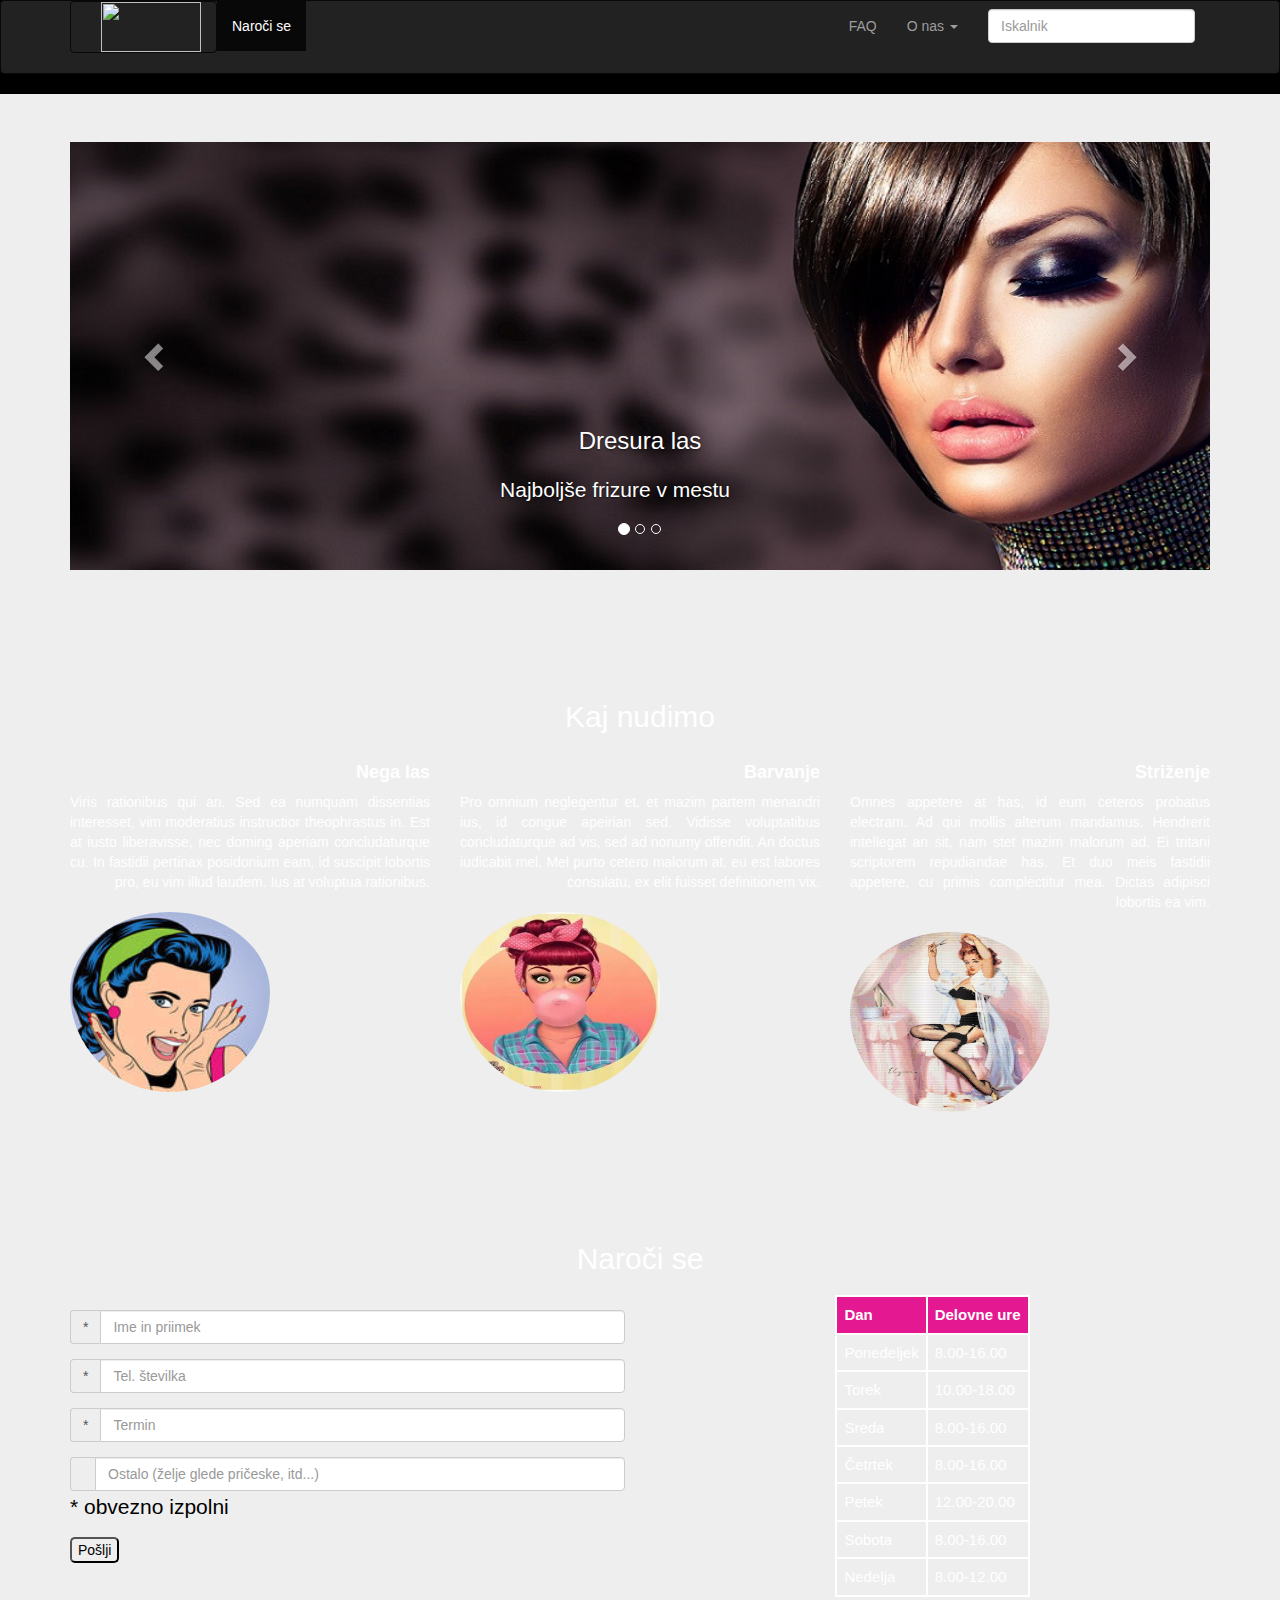
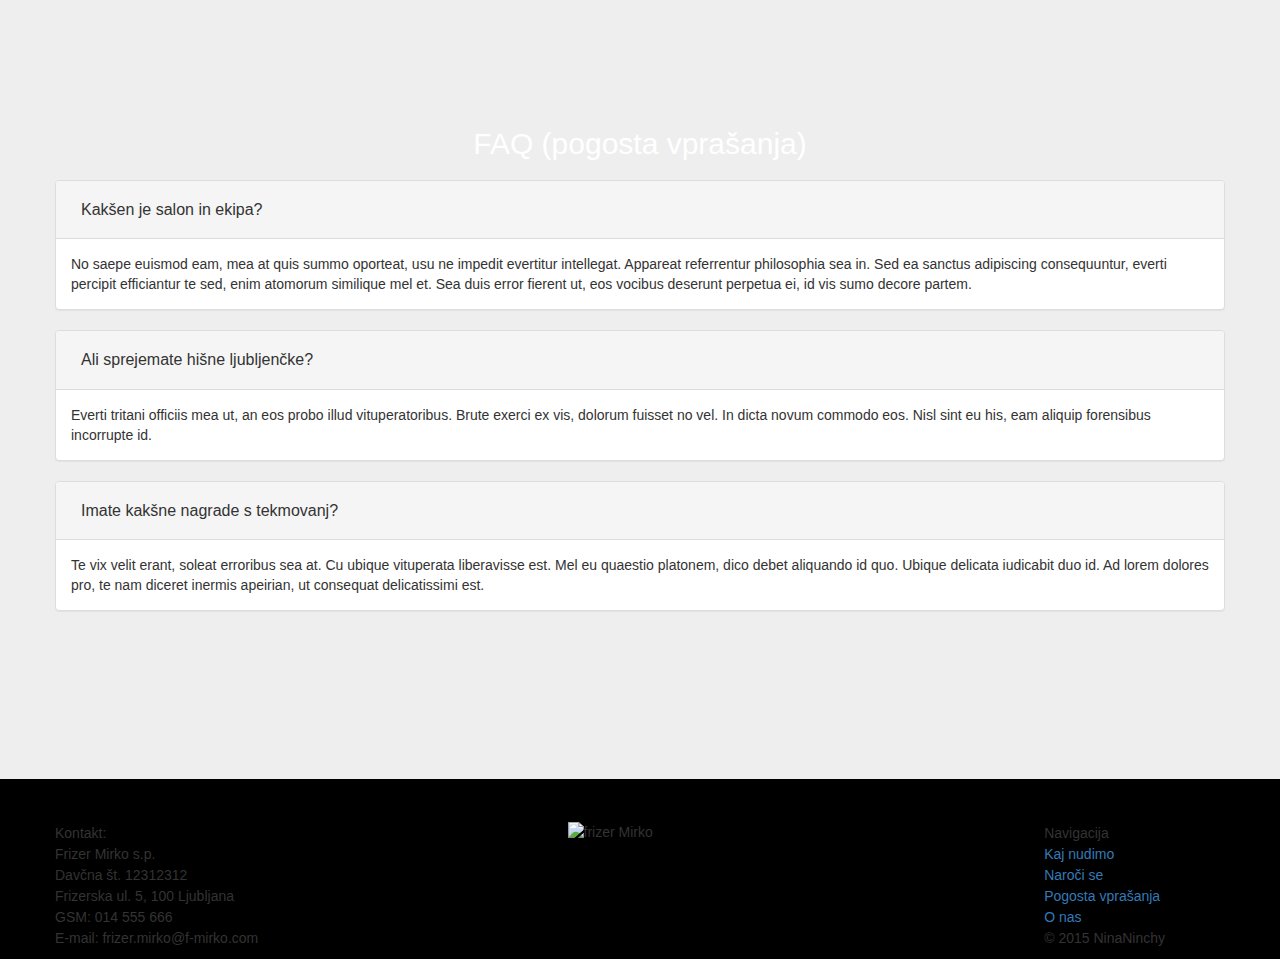
==== salon2index.html @ 8e7d2fa7 "dodan projekt Frizarski salon" ====
<!DOCTYPE html>
<html lang="en">
  <head>
    <meta charset="utf-8">
    <meta http-equiv="X-UA-Compatible" content="IE=edge">
    <meta name="viewport" content="width=device-width, initial-scale=1">
    <title>FRIZERAJ</title>

    <!-- Bootstrap -->
    <link href="css/bootstrap.min.css" rel="stylesheet">
    <link rel="stylesheet" href="css/salon2stil.css">

    <!-- HTML5 shim and Respond.js for IE8 support of HTML5 elements and media queries -->
    <!-- WARNING: Respond.js doesn't work if you view the page via file:// -->
    <!--[if lt IE 9]>
      <script src="https://oss.maxcdn.com/html5shiv/3.7.2/html5shiv.min.js"></script>
      <script src="https://oss.maxcdn.com/respond/1.4.2/respond.min.js"></script>
    <![endif]-->
  </head>
  <body>
    <nav class="navbar navbar-inverse">
  <div class="container">
    <!-- Brand and toggle get grouped for better mobile display -->
    <div class="navbar-header">
      <button type="button" class="navbar-toggle collapsed" data-toggle="collapse" data-target="#bs-example-navbar-collapse-1">
        <span class="sr-only">Toggle navigation</span>
        <span class="icon-bar"></span>
        <span class="icon-bar"></span>
        <span class="icon-bar"></span>
      </button>
      <nav class="navbar navbar-inverse">
  <div class="container-fluid">
    <div class="navbar-header">
      <a class="navbar-brand" href="#">
        <a href="#" class="pull-left"><img src="http://thesalonmagazine.co.uk/wp-content/uploads/2012/09/salonplan-LOGO-final_CMYK1.jpg" height="50" width="100"></a>
      </a>
    </div>
  </div>
</nav>
    </div>

    <!-- Collect the nav links, forms, and other content for toggling -->
    <div class="collapse navbar-collapse" id="bs-example-navbar-collapse-1">
      <ul class="nav navbar-nav">
        <li class="active"><a href="#">Naroči se <span class="sr-only">(current)</span></a></li>

      </ul>
      
      <ul class="nav navbar-nav navbar-right">
        <li><a href="#">FAQ</a></li>
        <li class="dropdown">
          <a href="#" class="dropdown-toggle" data-toggle="dropdown" role="button" aria-expanded="false">O nas <span class="caret"></span></a>
          <ul class="dropdown-menu" role="menu">
            <li><a href="#">Ekipa</a></li>
            <li><a href="#">Zemljevid</a></li>
            <li><a href="#">Mediji o nas</a></li>
            <li class="divider"></li>
            <li><a href="#">Galerija</a></li>
          </ul>
        </li>
        <form class="navbar-form navbar-left" role="search">
        <div class="form-group">
          <input type="text" class="form-control" placeholder="Iskalnik">
        </div>
      </form>
      </ul>
    </div><!-- /.navbar-collapse -->
  </div><!-- /.container-fluid -->
</nav>

<div class="jumbotron">
<div class="container">
  <div class="row">
    <div class="col-sm-12">
        <div class="box">
<div id="carousel-example-generic" class="carousel slide" data-ride="carousel">
  <!-- Indicators -->
  <ol class="carousel-indicators">
    <li data-target="#carousel-example-generic" data-slide-to="0" class="active"></li>
    <li data-target="#carousel-example-generic" data-slide-to="1"></li>
    <li data-target="#carousel-example-generic" data-slide-to="2"></li>
  </ol>

  <!-- Wrapper for slides -->
  <div class="carousel-inner" role="listbox">
    <div class="item active">
      <img src="images/slika11.jpg" alt="">
      <div class="carousel-caption">
        <h3>Dresura las</h3>
          <p>Najboljše frizure v mestu</p>
      </div>
    </div>
    <div class="item">
      <img src="images/colorhair3.jpg" alt="">
      <div class="carousel-caption">
        <h3>Privošči si svet v barvah</h3>
          <p>Najboljše frizure v mestu</p>
      </div>
    </div>
    <div class="item">
      <img src="images/slika33.jpg" alt="">
      <div class="carousel-caption">
        <h3>Razvajamo tvoje lase</h3>
          <p>Najboljše frizure v mestu</p>
    
      </div>
    </div>
  </div>

  <!-- Controls -->
  <a class="left carousel-control" href="#carousel-example-generic" role="button" data-slide="prev">
    <span class="glyphicon glyphicon-chevron-left" aria-hidden="true"></span>
    <span class="sr-only">Previous</span>
  </a>
  <a class="right carousel-control" href="#carousel-example-generic" role="button" data-slide="next">
    <span class="glyphicon glyphicon-chevron-right" aria-hidden="true"></span>
    <span class="sr-only">Next</span>
  </a>
</div>
        </div>  
      </div>
    </div>

    <div class="row">
      <h2>Kaj nudimo</h2>

      <div class="col-sm-4">
        <div class="box">
          <h4><strong>Nega las</strong></h4>Viris rationibus qui an. Sed ea numquam dissentias interesset, vim moderatius instructior theophrastus in. Est at iusto liberavisse, nec doming aperiam concludaturque cu. In fastidii pertinax posidonium eam, id suscipit lobortis pro, eu vim illud laudem. Ius at voluptua rationibus.
        </div>
        <img src="images/slikaa.jpg" alt="strizenje" class="img-circle" style="width:200px;height:200px">
      </div>

      <div class="col-sm-4">
        <div class="box">
          <h4><strong>Barvanje</strong></h4>Pro omnium neglegentur et, et mazim partem menandri ius, id congue apeirian sed. Vidisse voluptatibus concludaturque ad vis, sed ad nonumy offendit. An doctus iudicabit mel. Mel purto cetero malorum at, eu est labores consulatu, ex elit fuisset definitionem vix.
        </div>
        <img src="images/color.jpg" alt="strizenje" class="img-circle" style="width:200px;height:200px">
      </div>

      <div class="col-sm-4">
        <div class="box">
          <h4><strong>Striženje</strong></h4>Omnes appetere at has, id eum ceteros probatus electram. Ad qui mollis alterum mandamus. Hendrerit intellegat an sit, nam stet mazim malorum ad. Ei tritani scriptorem repudiandae has. Et duo meis fastidii appetere, cu primis complectitur mea. Dictas adipisci lobortis ea vim.
        </div>
        <img src="images/vintagecut.jpg" alt="strizenje" class="img-circle" style="width:200px;height:200px">
      </div>
    </div>

  <div class="row">
    <h2>Naroči se</h2>
    <div class="col-sm-6"><div class="box">
    <!-- kontaktni obrazec -->
      <div class="input-group">
  <span class="input-group-addon" id="basic-addon1">*</span>
  <input type="text" class="form-control" placeholder="Ime in priimek" aria-describedby="basic-addon1">
      </div>
      <div class="input-group">
  <span class="input-group-addon" id="basic-addon1">*</span>
  <input type="text" class="form-control" placeholder="Tel. številka" aria-describedby="basic-addon1">
      </div>
      <div class="input-group">
  <span class="input-group-addon" id="basic-addon1">*</span>
  <input type="text" class="form-control" placeholder="Termin" aria-describedby="basic-addon1">
      </div>
      <div class="input-group">
  <span class="input-group-addon" id="basic-addon1"></span>
  <input type="text" class="form-control" placeholder="Ostalo (želje glede pričeske, itd...)" aria-describedby="basic-addon1">
      </div>
      <p class="zvezdica">* obvezno izpolni</p>
      <div class="gumb">
      <button type="button" onclick="alert('Hvala, tvoj termin je rezerviran.')">Pošlji</button>
      </div>
    <!-- konec kontaktnega obrazca -->

    </div></div>
    <div class="col-sm-6"><div class="box">
      <table>
        <thead>
          <tr>
            <th>Dan</th>
            <th>Delovne ure</th>
          </tr>
        </thead>
        <tbody>
          <tr>
            <td>Ponedeljek</td>
            <td>8.00-16.00</td>
          </tr>
          <tr>
            <td>Torek</td>
            <td>10.00-18.00</td>
          </tr>
          <tr>
            <td>Sreda</td>
            <td>8.00-16.00</td>
          </tr>
          <tr>
            <td>Četrtek</td>
            <td>8.00-16.00</td>
          </tr>
          <tr>
            <td>Petek</td>
            <td>12.00-20.00</td>
          </tr>
          <tr>
            <td>Sobota</td>
            <td>8.00-16.00</td>
          </tr>
          <tr>
            <td>Nedelja</td>
            <td>8.00-12.00</td>
          </tr>
        </tbody>
      </table>
      </div></div>
  </div>

  <div class="row">
    <h2>FAQ (pogosta vprašanja)</h2>
      <div class="panel panel-default">
        <div class="panel-heading">
          <h3 class="panel-title">Kakšen je salon in ekipa?</h3>
        </div>
        <div class="panel-body">
        No saepe euismod eam, mea at quis summo oporteat, usu ne impedit evertitur intellegat. Appareat referrentur philosophia sea in. Sed ea sanctus adipiscing consequuntur, everti percipit efficiantur te sed, enim atomorum similique mel et. Sea duis error fierent ut, eos vocibus deserunt perpetua ei, id vis sumo decore partem.
        </div>
      </div>

      <div class="panel panel-default">
        <div class="panel-heading">
          <h3 class="panel-title">Ali sprejemate hišne ljubljenčke?</h3>
        </div>
        <div class="panel-body">
        Everti tritani officiis mea ut, an eos probo illud vituperatoribus. Brute exerci ex vis, dolorum fuisset no vel. In dicta novum commodo eos. Nisl sint eu his, eam aliquip forensibus incorrupte id.
        </div>
      </div>

      <div class="panel panel-default">
        <div class="panel-heading">
          <h3 class="panel-title">Imate kakšne nagrade s tekmovanj?</h3>
        </div>
        <div class="panel-body">
        Te vix velit erant, soleat erroribus sea at. Cu ubique vituperata liberavisse est. Mel eu quaestio platonem, dico debet aliquando id quo. Ubique delicata iudicabit duo id. Ad lorem dolores pro, te nam diceret inermis apeirian, ut consequat delicatissimi est.
        </div>
      </div>

    
    <!-- jQuery (necessary for Bootstrap's JavaScript plugins) -->
    <script src="https://ajax.googleapis.com/ajax/libs/jquery/1.11.2/jquery.min.js"></script>
    <!-- Include all compiled plugins (below), or include individual files as needed -->
    <script src="js/bootstrap.min.js"></script>
  </div>
</div>
  </div> <!-- end jumbotron-->

  <footer class="site-footer">
    <div class="col-sm-5">
    <ul class="left">
      <p>Kontakt:</p>
      <p>Frizer Mirko s.p.</p>
      <p>Davčna št. 12312312</p>
      <p>Frizerska ul. 5, 100 Ljubljana</p>
      <p>GSM: 014 555 666</p></li>
      <p>E-mail: frizer.mirko@f-mirko.com</p>
    </ul>
  </div>

    <div class="col-sm-2">
    <ul class="center">
      <img src="https://pbs.twimg.com/profile_images/3126025471/1780ffcac8cfa3e195ea59a669c3e0b3.jpeg" class="img-responsive" alt="frizer Mirko" style="width:100px;height:100px">
    </ul>
    </div>

    <div class="col-sm-5">
    <ul class="right">
      <p style="">Navigacija</p>
      <p><a href="#">Kaj nudimo</a></p>
      <p><a href="#">Naroči se</a></p>
      <p><a href="#">Pogosta vprašanja</a></p>
      <p><a href="#">O nas</a></p>
      <p class="copyright">© 2015 NinaNinchy</p>
    </ul>
    </div>
  </footer>

  </body>
</html>
---- css/salon2stil.css ----
* {
	margin: 0;
}

html, body {
	height: 100%;
	font-family: Verdana, Geneva, sans-serif;
	background-color: #000000;
 }

h3, h2 {
	color: #fff;
	padding: 10px;

 }

 h2 {
 	text-align: center;
 }

.navbar {
 	padding: 0;
 }

.jumbotron {
	background-image: url(http://proverbs31hairstudio.com/wp-content/uploads/2013/09/Eyelash-pink-background1-1024x512.jpg);
	background-repeat: no-repeat;
	background-size: cover;

}

$('.carousel').carousel({
  interval: 50
})

.row h3, h2 {
	margin-right: auto;
	margin-left: auto;
}

.row {
	margin-bottom: 100px;
}

.box {
	color: #fff;
}

div .col-sm-4 .box {
	text-align: justify;
    -moz-text-align-last: right; /* Code for Firefox */
    text-align-last: right;
}

.img-circle {
	padding-top: 20px;
}

.input-group {
	padding-top: 15px;
}

.zvezdica {
	font-size: 50%;
	color: black;
}

.gumb button {
	color: black;
	border-radius: 5px;
	margin-bottom: 20px;
}

table {
	margin-left: auto;
	margin-right: auto;
}

th, td {
	font-size: 15px;
	padding: 7px;
	border: 2px solid;
}

th {
	background-color: #e41891;
}

/*Footer*/ 
footer {
	background-color: #000000
}

footer, ul {
	margin-top: 13px; /*zgornji rob footerja od pisave linka do zg.roba*/
	
}

.left {
	float: left; /*levi meni spodaj*/
}

.right {
	float: right; /*desni meni spodaj*/
}

footer, p {
	margin-top: 1px;
	margin-bottom: 1px;
	margin-right: 50px;

}

.copyright {
	position: left;
}
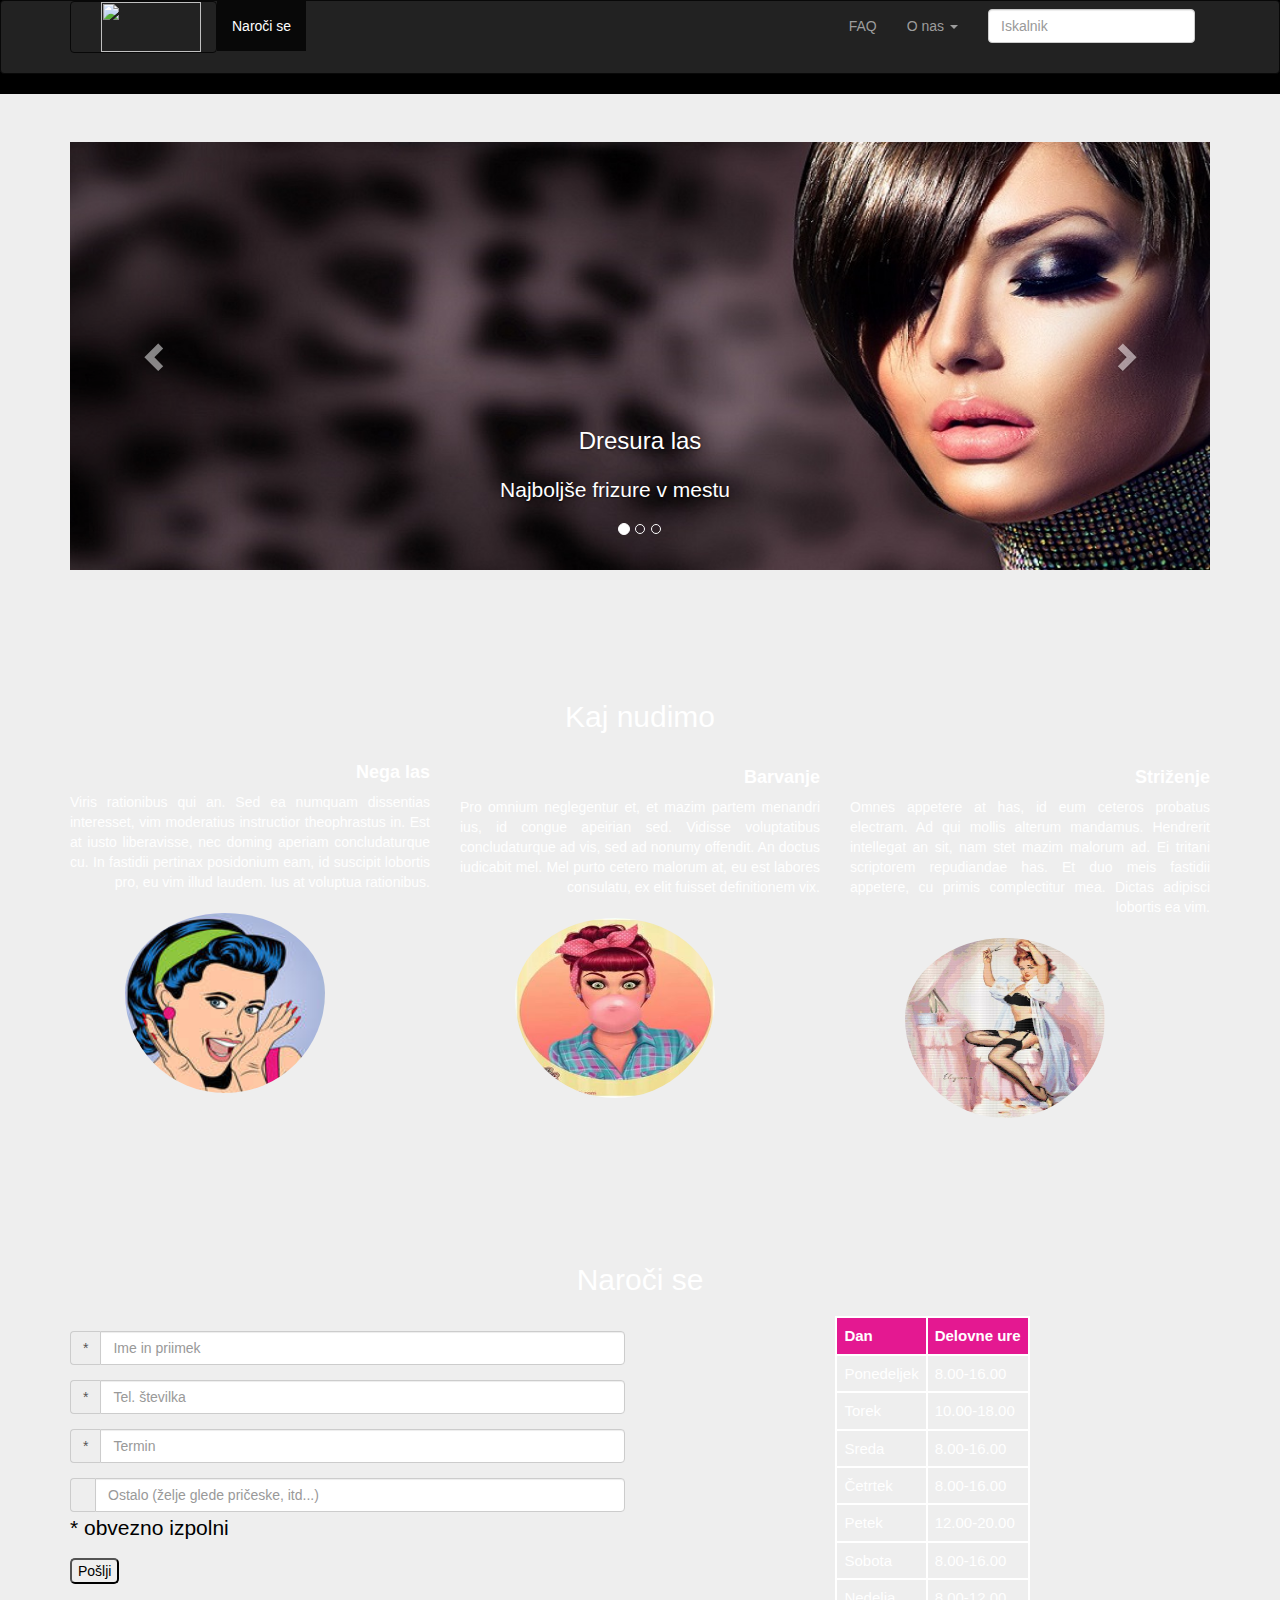
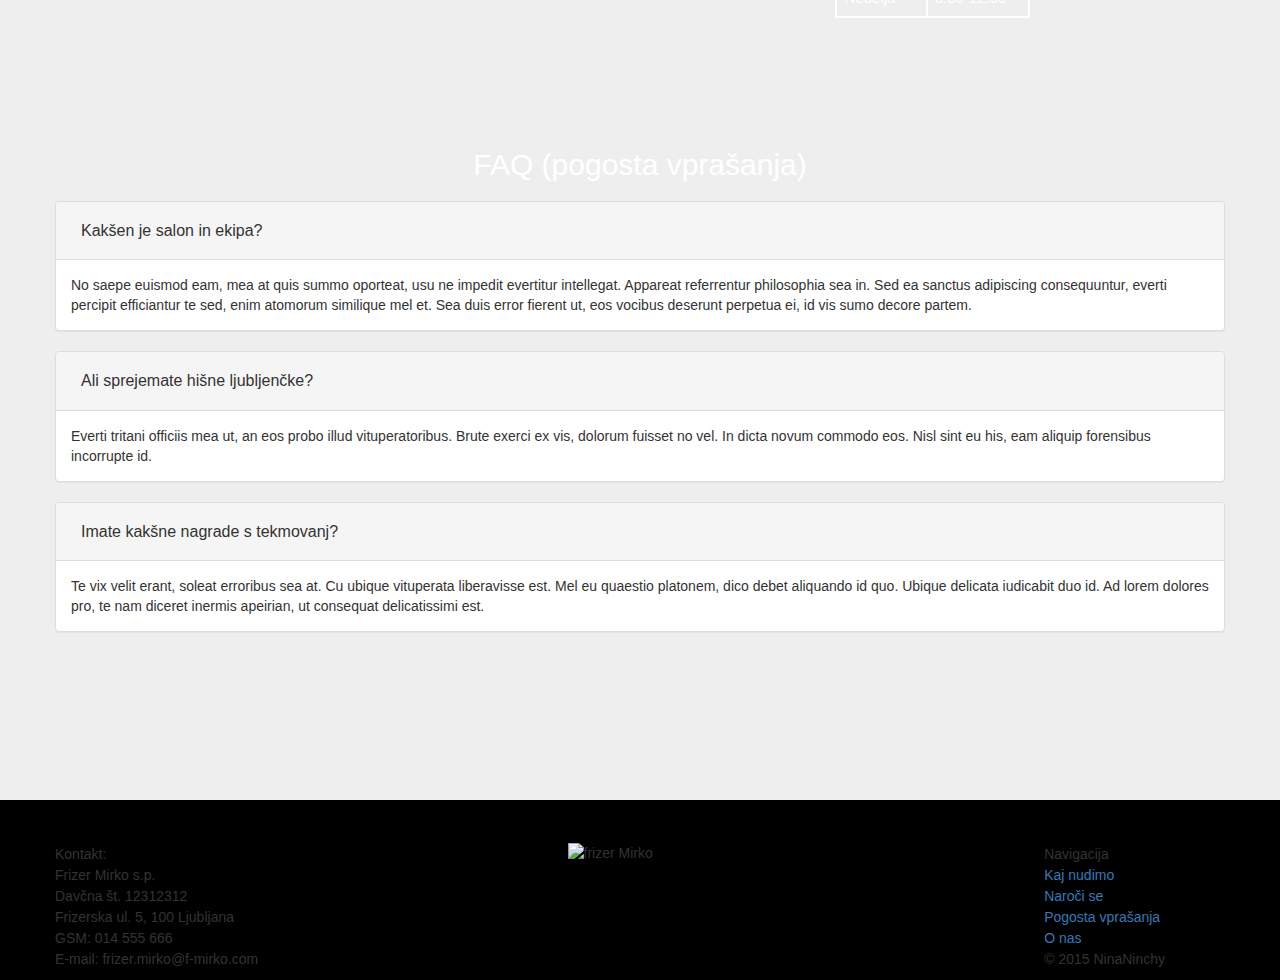
==== commit c83a22f7: "centriranje okroglih slik" ====
--- a/salon2index.html
+++ b/salon2index.html
@@ -128,22 +128,22 @@
         <div class="box">
           <h4><strong>Nega las</strong></h4>Viris rationibus qui an. Sed ea numquam dissentias interesset, vim moderatius instructior theophrastus in. Est at iusto liberavisse, nec doming aperiam concludaturque cu. In fastidii pertinax posidonium eam, id suscipit lobortis pro, eu vim illud laudem. Ius at voluptua rationibus.
         </div>
-        <img src="images/slikaa.jpg" alt="strizenje" class="img-circle" style="width:200px;height:200px">
-      </div>
+        <p class="text-center"><img src="images/slikaa.jpg" alt="nega-las" class="img-circle" style="width:200px;height:200px">
+      </div></p>
 
       <div class="col-sm-4">
         <div class="box">
           <h4><strong>Barvanje</strong></h4>Pro omnium neglegentur et, et mazim partem menandri ius, id congue apeirian sed. Vidisse voluptatibus concludaturque ad vis, sed ad nonumy offendit. An doctus iudicabit mel. Mel purto cetero malorum at, eu est labores consulatu, ex elit fuisset definitionem vix.
         </div>
-        <img src="images/color.jpg" alt="strizenje" class="img-circle" style="width:200px;height:200px">
-      </div>
+        <p class="text-center"><img src="images/color.jpg" alt="barvanje" class="img-circle" style="width:200px;height:200px">
+      </div></p>
 
       <div class="col-sm-4">
         <div class="box">
           <h4><strong>Striženje</strong></h4>Omnes appetere at has, id eum ceteros probatus electram. Ad qui mollis alterum mandamus. Hendrerit intellegat an sit, nam stet mazim malorum ad. Ei tritani scriptorem repudiandae has. Et duo meis fastidii appetere, cu primis complectitur mea. Dictas adipisci lobortis ea vim.
         </div>
-        <img src="images/vintagecut.jpg" alt="strizenje" class="img-circle" style="width:200px;height:200px">
-      </div>
+        <p class="text-center"><img src="images/vintagecut.jpg" alt="strizenje" class="img-circle" style="width:200px;height:200px">
+      </div></p>
     </div>
 
   <div class="row">
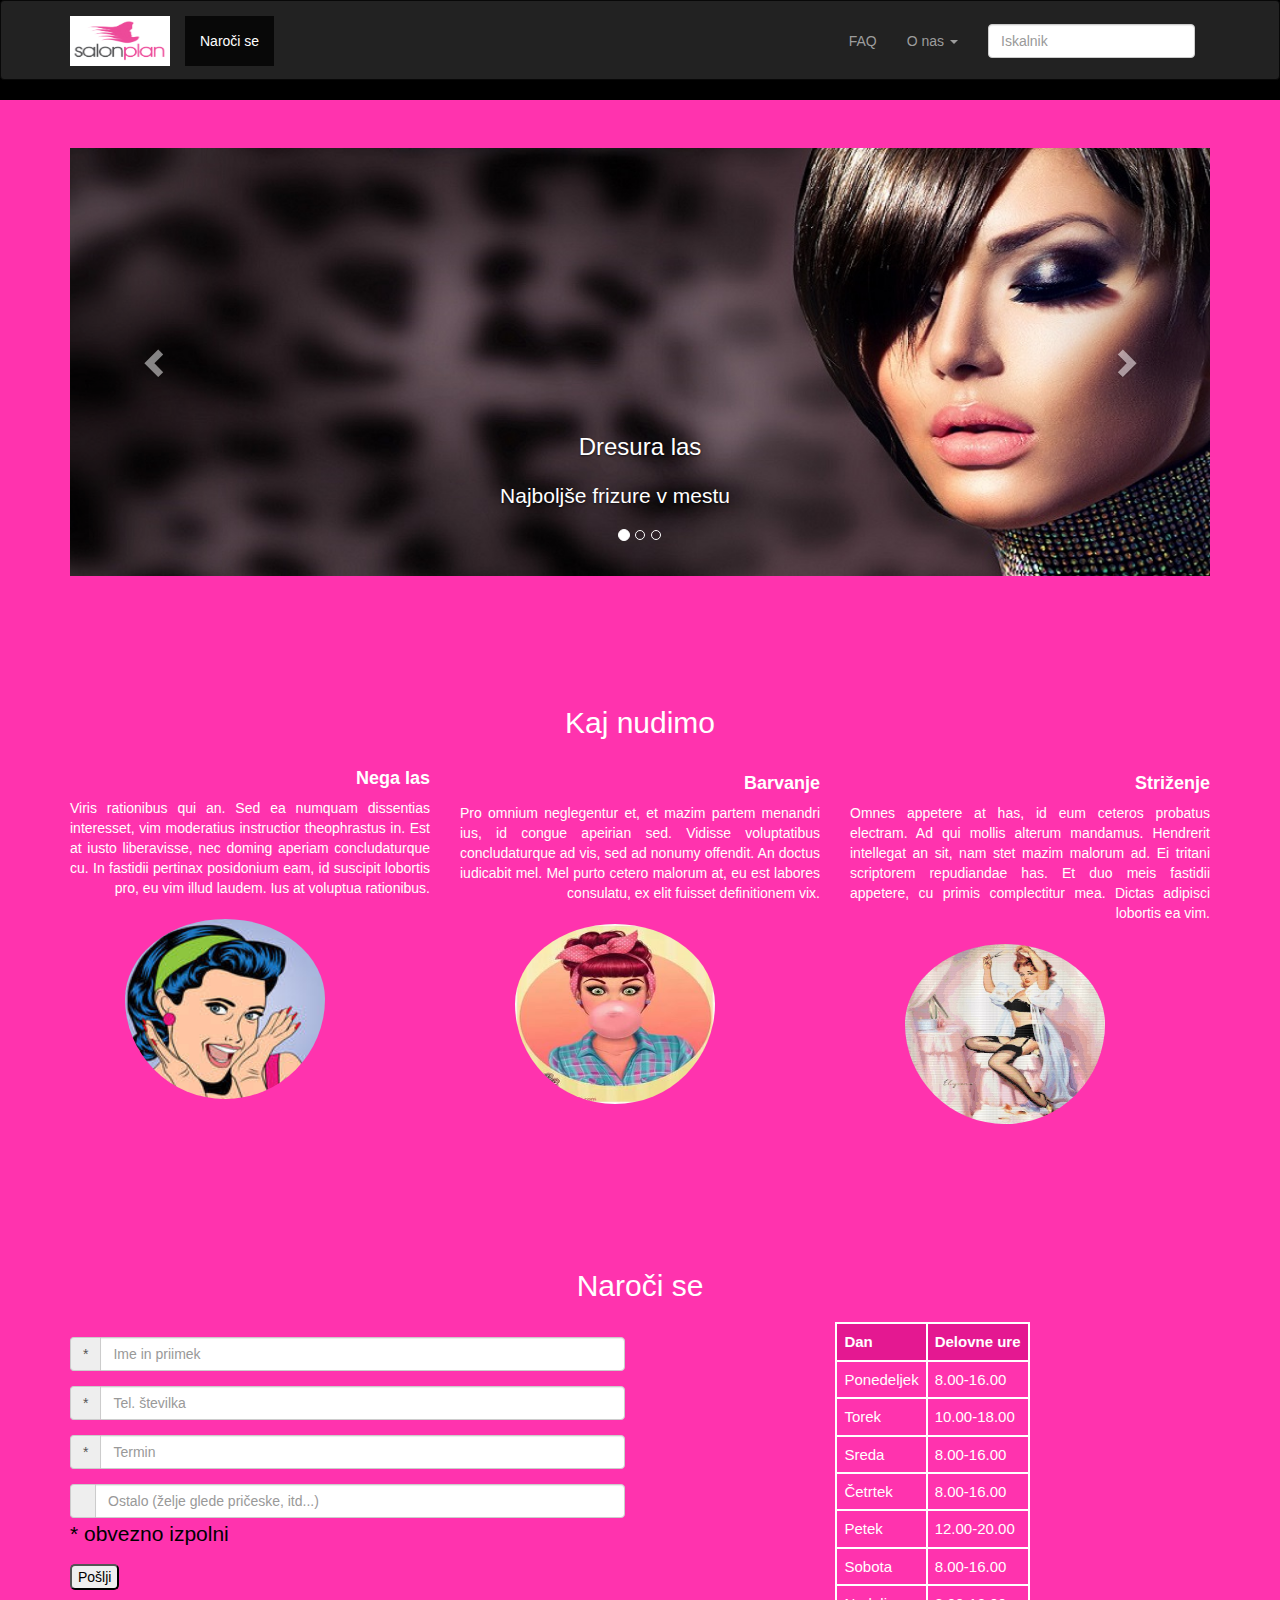
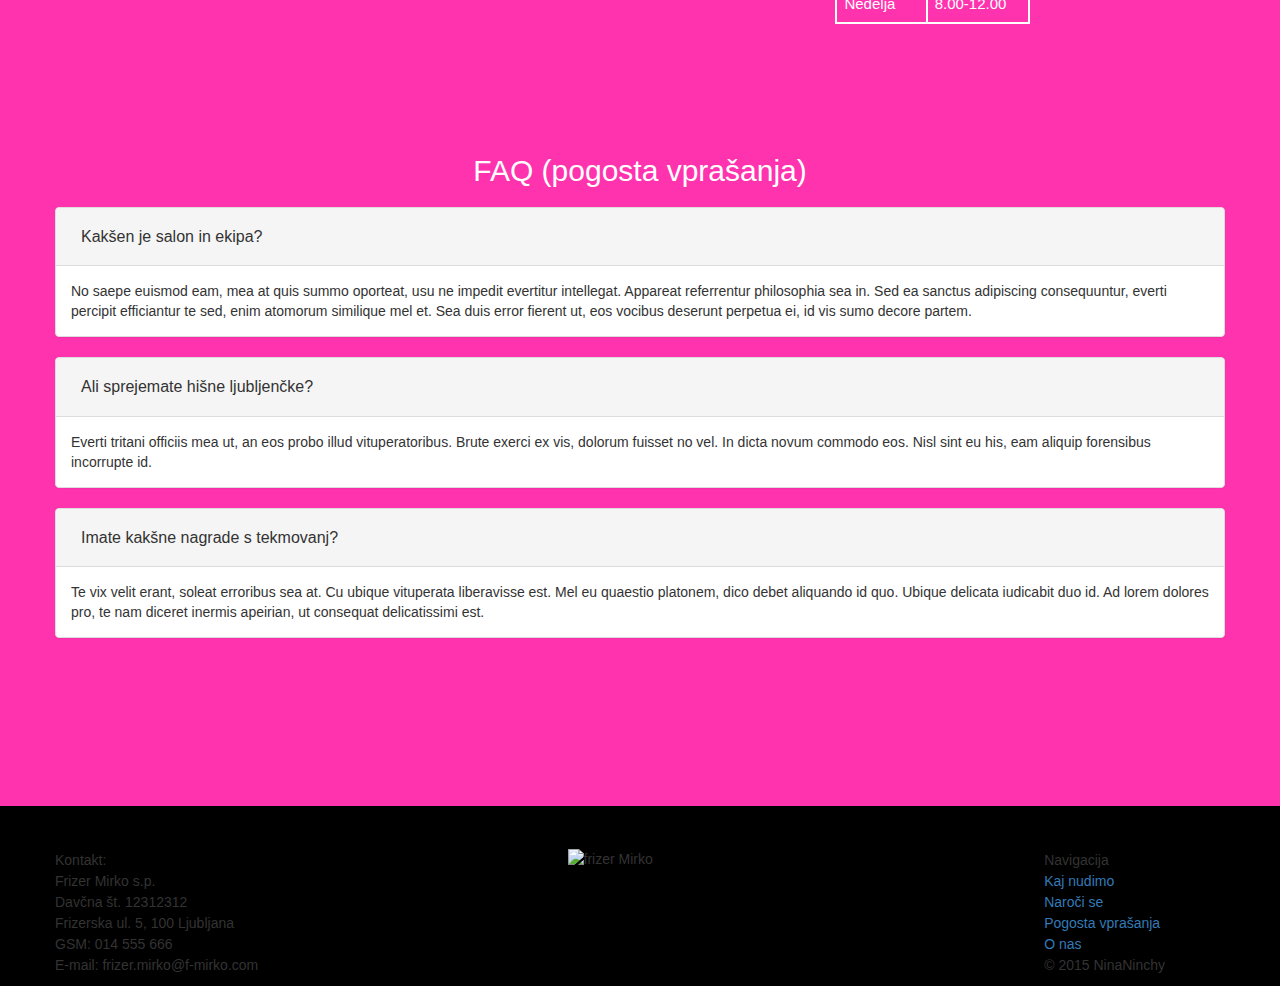
==== commit b1bbd91a: "popravljen navbar" ====
--- a/salon2index.html
+++ b/salon2index.html
@@ -28,15 +28,9 @@
         <span class="icon-bar"></span>
         <span class="icon-bar"></span>
       </button>
-      <nav class="navbar navbar-inverse">
-  <div class="container-fluid">
-    <div class="navbar-header">
-      <a class="navbar-brand" href="#">
-        <a href="#" class="pull-left"><img src="http://thesalonmagazine.co.uk/wp-content/uploads/2012/09/salonplan-LOGO-final_CMYK1.jpg" height="50" width="100"></a>
-      </a>
-    </div>
-  </div>
-</nav>
+      <!-- logo -->
+      <a href="#" class="navbar-brand"><img src="images/salonplan-LOGO.jpg" height="50" width="100"></a>
+      <!-- konec logo -->
     </div>
 
     <!-- Collect the nav links, forms, and other content for toggling -->
--- a/css/salon2stil.css
+++ b/css/salon2stil.css
@@ -20,17 +20,23 @@
 
 .navbar {
  	padding: 0;
+ 	min-height: 80px;
+ }
+
+.navbar-collapse {
+ 	margin-top: 15px;
  }
 
 .jumbotron {
 	background-image: url(http://proverbs31hairstudio.com/wp-content/uploads/2013/09/Eyelash-pink-background1-1024x512.jpg);
 	background-repeat: no-repeat;
 	background-size: cover;
+	background-color: #FF33AE; /*color to be used if the image is unavailable*/
 
 }
 
 $('.carousel').carousel({
-  interval: 50
+  interval: 25
 })
 
 .row h3, h2 {
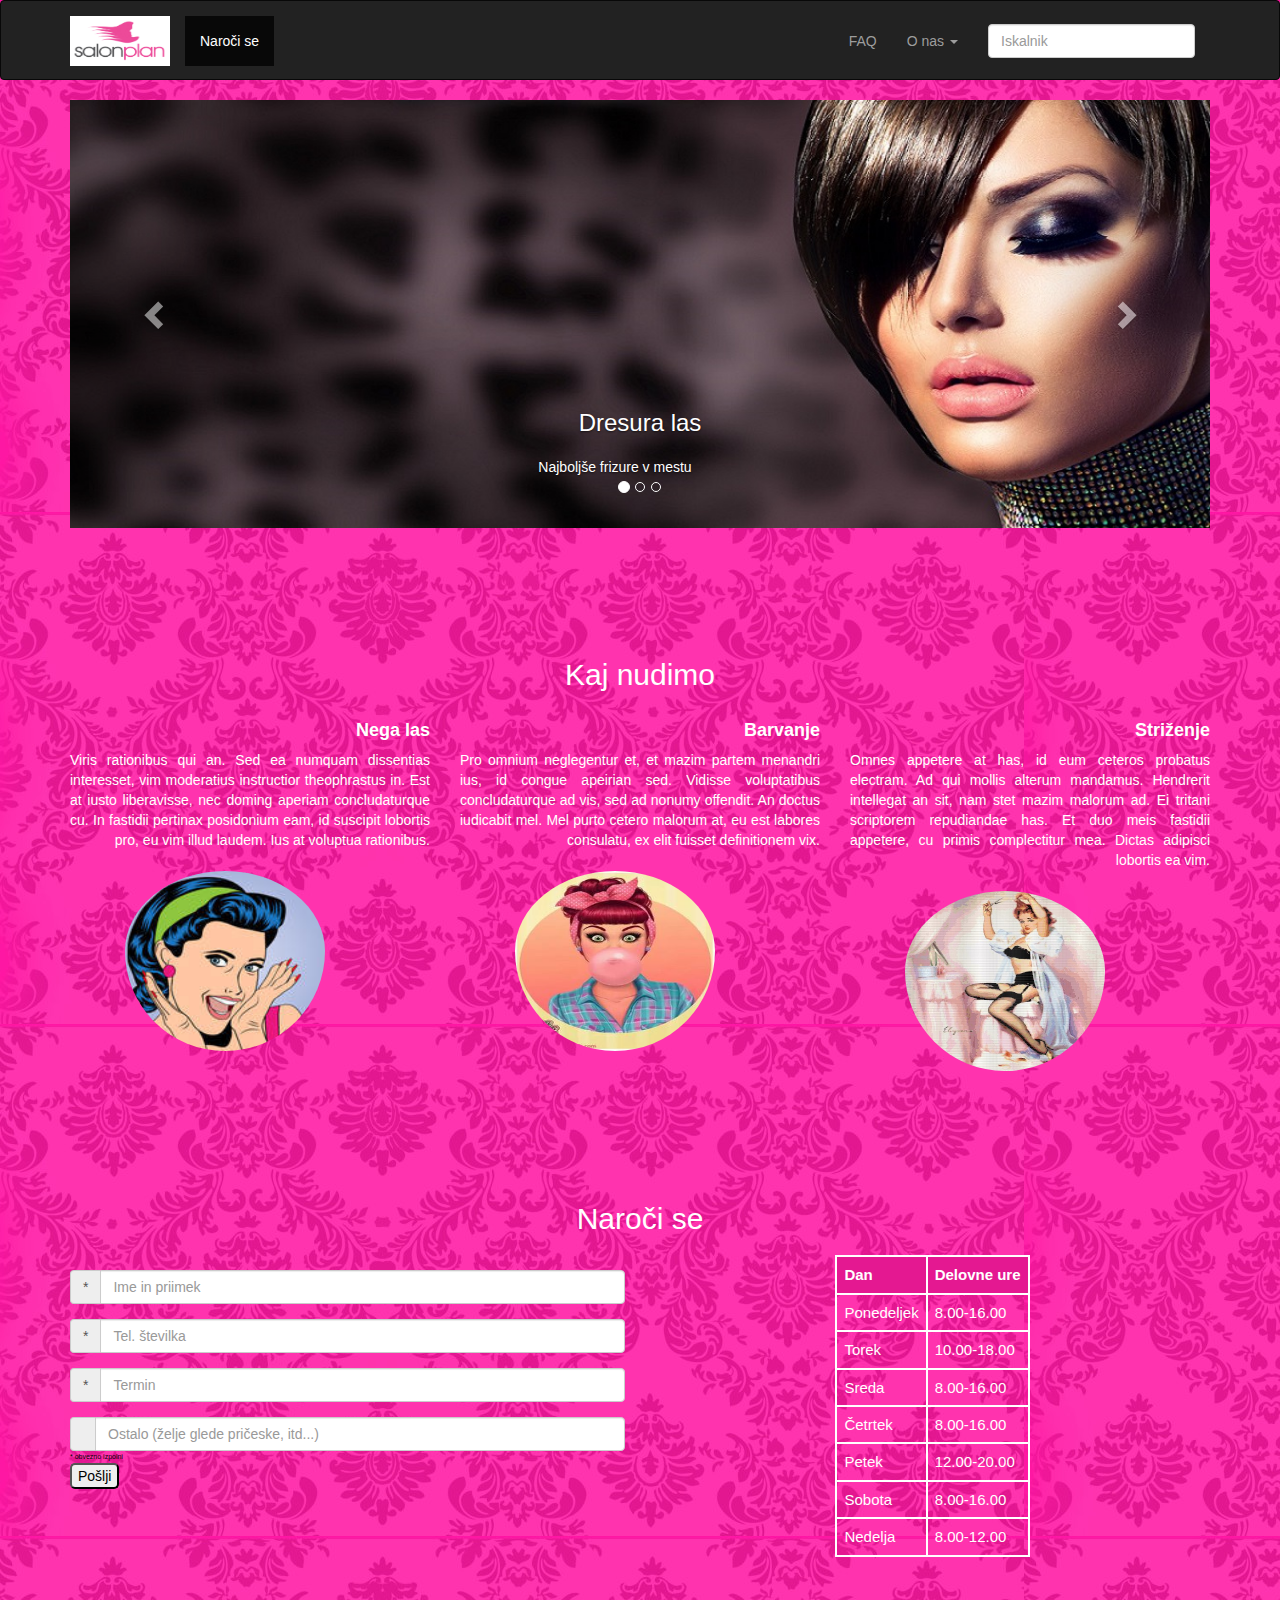
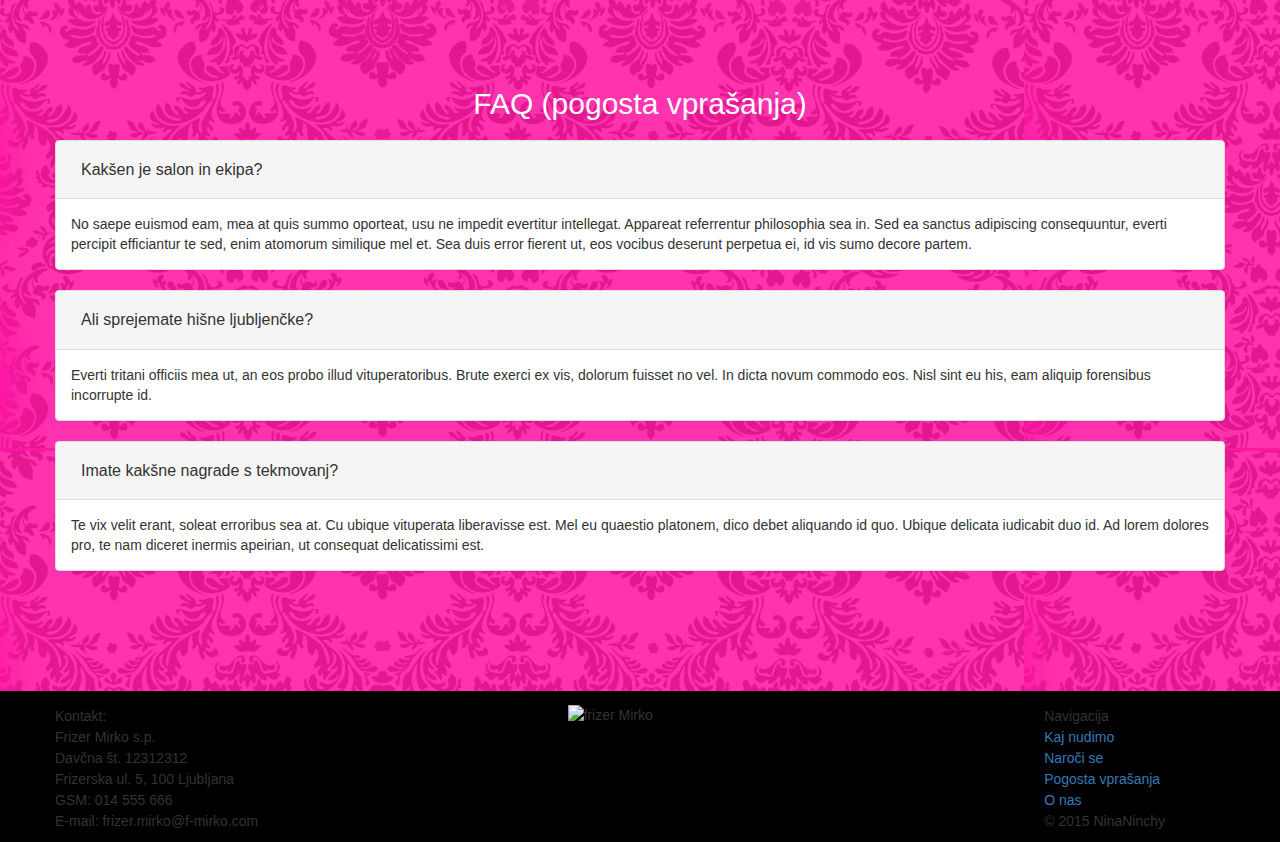
==== commit d8ed7c45: "popravki" ====
--- a/salon2index.html
+++ b/salon2index.html
@@ -59,10 +59,10 @@
       </form>
       </ul>
     </div><!-- /.navbar-collapse -->
-  </div><!-- /.container-fluid -->
+  </div><!-- /.container -->
 </nav>
 
-<div class="jumbotron">
+
 <div class="container">
   <div class="row">
     <div class="col-sm-12">
@@ -122,22 +122,22 @@
         <div class="box">
           <h4><strong>Nega las</strong></h4>Viris rationibus qui an. Sed ea numquam dissentias interesset, vim moderatius instructior theophrastus in. Est at iusto liberavisse, nec doming aperiam concludaturque cu. In fastidii pertinax posidonium eam, id suscipit lobortis pro, eu vim illud laudem. Ius at voluptua rationibus.
         </div>
-        <p class="text-center"><img src="images/slikaa.jpg" alt="nega-las" class="img-circle" style="width:200px;height:200px">
-      </div></p>
+        <p class="text-center"><img src="images/slikaa.jpg" alt="nega-las" class="img-circle" style="width:200px;height:200px"></p>
+      </div>
 
       <div class="col-sm-4">
         <div class="box">
           <h4><strong>Barvanje</strong></h4>Pro omnium neglegentur et, et mazim partem menandri ius, id congue apeirian sed. Vidisse voluptatibus concludaturque ad vis, sed ad nonumy offendit. An doctus iudicabit mel. Mel purto cetero malorum at, eu est labores consulatu, ex elit fuisset definitionem vix.
         </div>
-        <p class="text-center"><img src="images/color.jpg" alt="barvanje" class="img-circle" style="width:200px;height:200px">
-      </div></p>
+        <p class="text-center"><img src="images/color.jpg" alt="barvanje" class="img-circle" style="width:200px;height:200px"></p>
+      </div>
 
       <div class="col-sm-4">
         <div class="box">
           <h4><strong>Striženje</strong></h4>Omnes appetere at has, id eum ceteros probatus electram. Ad qui mollis alterum mandamus. Hendrerit intellegat an sit, nam stet mazim malorum ad. Ei tritani scriptorem repudiandae has. Et duo meis fastidii appetere, cu primis complectitur mea. Dictas adipisci lobortis ea vim.
         </div>
-        <p class="text-center"><img src="images/vintagecut.jpg" alt="strizenje" class="img-circle" style="width:200px;height:200px">
-      </div></p>
+        <p class="text-center"><img src="images/vintagecut.jpg" alt="strizenje" class="img-circle" style="width:200px;height:200px"></p>
+      </div>
     </div>
 
   <div class="row">
@@ -245,7 +245,7 @@
     <script src="js/bootstrap.min.js"></script>
   </div>
 </div>
-  </div> <!-- end jumbotron-->
+  
 
   <footer class="site-footer">
     <div class="col-sm-5">
--- a/css/salon2stil.css
+++ b/css/salon2stil.css
@@ -3,7 +3,6 @@
 }
 
 html, body {
-	height: 100%;
 	font-family: Verdana, Geneva, sans-serif;
 	background-color: #000000;
  }
@@ -24,20 +23,17 @@
  }
 
 .navbar-collapse {
- 	margin-top: 15px;
+ 	margin-top: 15px; /**/
  }
 
-.jumbotron {
-	background-image: url(http://proverbs31hairstudio.com/wp-content/uploads/2013/09/Eyelash-pink-background1-1024x512.jpg);
-	background-repeat: no-repeat;
-	background-size: cover;
+body {
+	background-image: url(../images/pink-background.jpg);
+	background-repeat: repeat;
 	background-color: #FF33AE; /*color to be used if the image is unavailable*/
 
 }
 
-$('.carousel').carousel({
-  interval: 25
-})
+}
 
 .row h3, h2 {
 	margin-right: auto;
